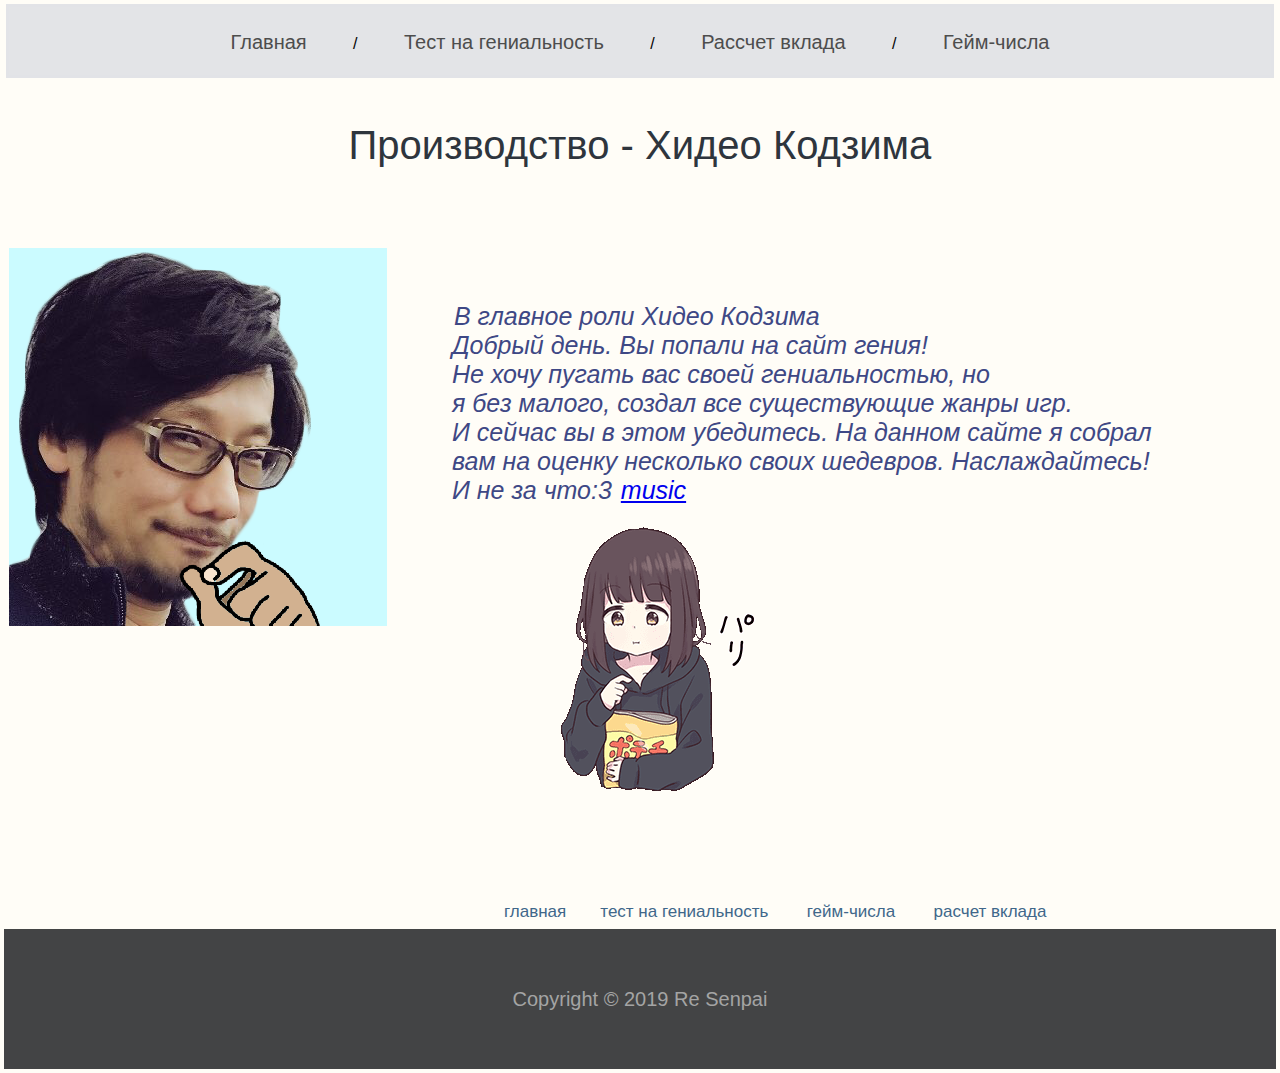
==== index.html @ 1b9aacb7 "my first site" ====
<!DOCTYPE html>
<html>
<head>
	<meta charset="utf-8">
	<title>Re senpai site</title>
	<link rel="stylesheet" type="text/css" href="style.css">
</head>

<body>
	<div id="header" class="poncho">
		<a href="index.html">Главная</a> <span> / </span>
		<a href="index_test.html">Тест на гениальность</a> <span> / </span>
		<a href="pandacode.html">Рассчет вклада</a> <span> / </span>
		<a href="index_4isla.html">Гейм-числа</a>	
	</div>

	<div id="content">
		<h1>Производство - Хидео Кодзима</h1>
		<img src="img/kojimaface2.png" alt="Фото гения"> <br>
		<div id="center">
			<div id="box_text">
				<em class="my_style">
					В главное роли Хидео Кодзима <br>
					Добрый день. Вы попали на сайт гения! <br>
					Не хочу пугать вас своей гениальностью, но <br>
					я без малого, создал все существующие жанры игр. <br>
					И сейчас вы в этом убедитесь. На данном сайте я собрал <br>
					вам на оценку несколько своих шедевров. Наслаждайтесь! <br>
					И не за что:3
					<a href="https://soundcloud.com/teamsesh/bones-tryingtocontroltheuncontrollable" target="_blank">music</a> <br>
				</em>
				<img src="img/eat_girl.gif">		
			</div>	
		</div>
		<div id="down">
			<a href="#">главная</a><a href="Qeustions.html">тест на гениальность</a> <a href="game4isla.html">гейм-числа</a> <a href="pandacode.html">расчет вклада</a>
		</div>	
	</div>	

	<div id="footer">
		Copyright ©	2019 Re Senpai
	</div>
</body>
</html>
---- style.css ----
* {
 margin: 2px;
 padding: 0px;
}

body {
	background-color: #FFFDF7;
	font-family: sans-serif;
}

/*#header {
	border: 3px solid #E2E3E7;
	background-color: #E3E4E7;
	min-width: 1280px;
	height: 50px;
	text-align: center;
	padding-top: 18px;
} */

#header {
    border: 3px solid #E2E3E7;
    background-color: #E3E4E7;
    min-width: 1200px;
    height: 50px;
    text-align: center;
    padding-top: 18px;
}

#center {
	width: 1200px;
	margin: auto;
}

#header a {
 color: #4d4d4d;
 font-size: 20px;
 font-weight: 100;
 text-align: left;
 text-decoration: none;
 height: 30px;
 line-height: 30px;
 display: inline-block;
}

#header span {
	padding: 0 38px;
}

#content {
	height: 806px;
	min-width: 1200px;
	margin: 0 auto;
}

#content h1 {
	min-width: 1200px;
	text-align: center;
	color: #2E353D;
	font-size: 40px;
	font-weight: 300;	
	margin-top: 45px;
	margin-bottom: 75px;
}

#content h3 {
    color: #242424;
    font-size: 35px;
    font-weight: 300;
    text-align: left;
    margin-left: 41px;
    margin-bottom: 52px;
}

#content h5 {
    color:  #242424;
    font-size: 24px;
    text-align: left;
}

#content img {
	margin-left: 5px;
	margin-top: 5px;
}

#content #box_text {
	width: auto;
	float: right;
	position: absolute;
	top: 300px;
	left: 450px;

}

#content #box {
    background-color: #E2E3E7;
    width: 1238px;
    height: 500px;
    margin: 0 auto;
    padding-top: 55px;
    padding-left: 38px;
}

#content #box p {
    color: #242424;
    font-size: 24px;
    font-weight: 100;
    text-align: left;
    margin-top: 37px;
    margin-bottom: 30px;
}

#content #box input {
    border: 1px solid #a0a0a0;
    background-color: #f5f5f5;
    width: 53px;
    height: 39px;
    padding-left: 10px;
    font-size: 20px;
    font-weight: 100;
    margin-bottom: 12px;
    position: relative;
    left: 585px;
    top: -41px;
}

#content #box a {
    display: block;
    float: left;
    background-color:  #8cbbd3;
    color:  #ffffff;
    font-size: 24px;
    font-weight: 300;
    text-align: center;
    text-decoration: none;
    margin-top: 30px;
    padding:11px 51px;
}

#content #box a:hover {
    background-color: #5ba1d3;
}

#content #answer4isla {
    width: 561px;
    height: 50px;
    margin-left: 0px;
    margin-top: 40px;
}

#content #answer4isla h3 {
    margin-left: 0;
    margin-bottom: 0;
    text-align: left;
}


#content #down {
	width: auto;
	float: right;
	position: absolute;
	top: 900px;
	left: 500px

}

#content #down a  {
    color: #40678a;
    font-size: 17px;
    font-weight: 200;
    text-align: center;
    text-decoration: none;
    padding-right:30px;
}

#content #answer4isla a {
   display: block;
    float: right;
    background-color: #8cbbd3;
    color: #ffffff;
    font-size: 24px;
    font-weight: 300;
    text-align: center;
    text-decoration: none;
    padding: 11px 51px;
    position: relative;
    left: 577px;
    bottom: 126px;

}


#footer {
	background-color: #434445;
    min-width: 800px;
    height: 140px;
    margin: 0 auto;
    text-align: center;
    color: #a4a4a4;
    font-size: 20px;
    font-weight: 100;
    line-height: 140px;
	
}


.my_style {
	font-size: 25px;
	color: #3E4885
}

#hack {
	height: 806px;
    min-width: 800px;
    margin: 0 auto;
}

#hack img {
    margin-left: 650px;
    margin-top: 200px;
}
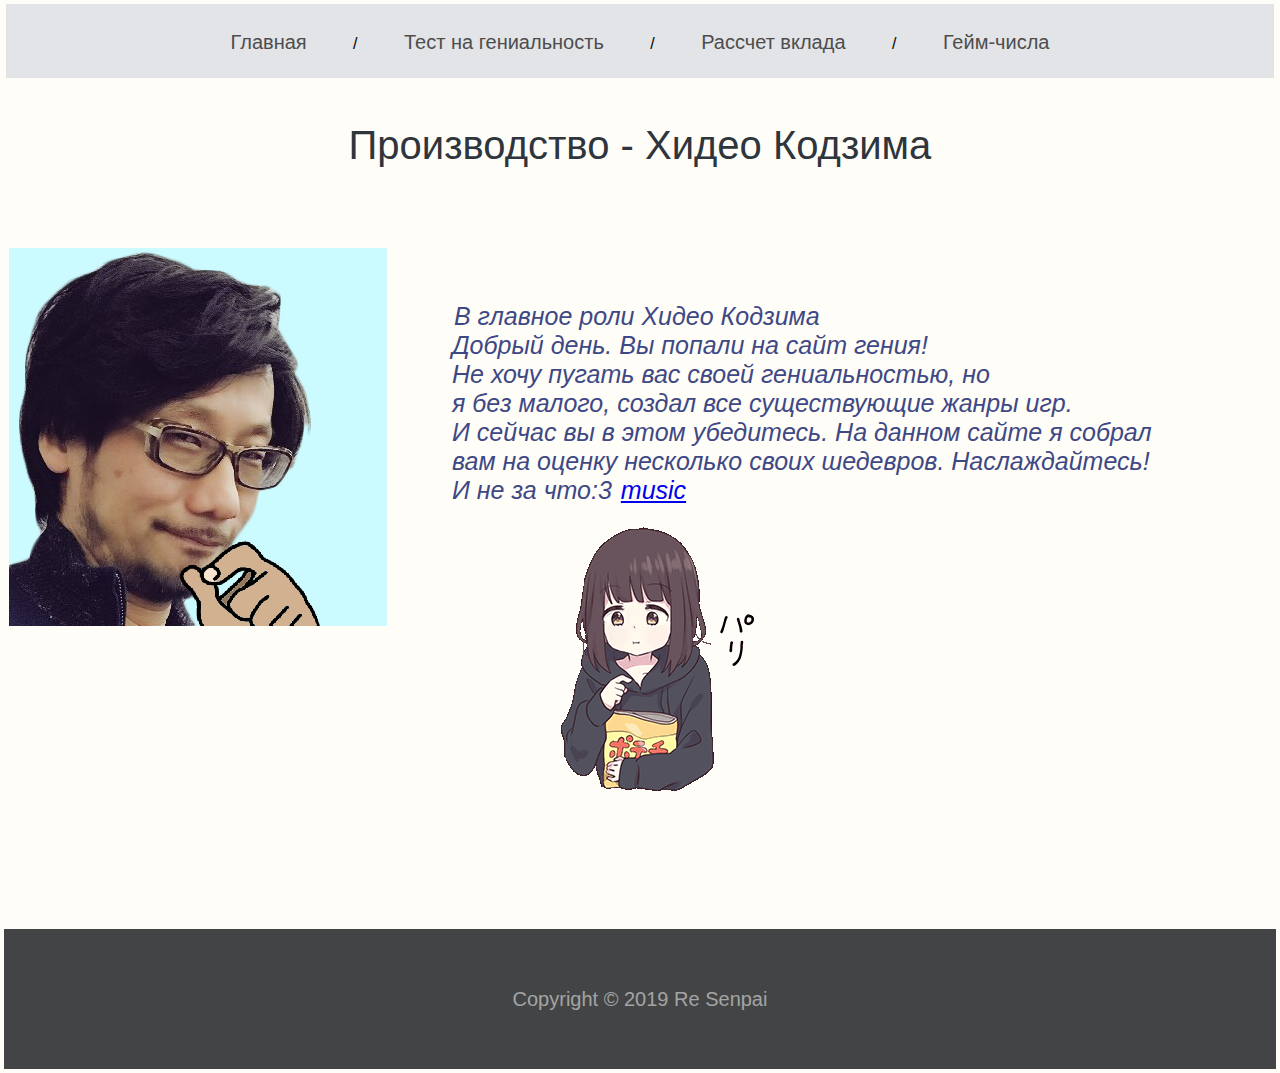
==== commit 447feab8: "Update index.html" ====
--- a/index.html
+++ b/index.html
@@ -31,9 +31,6 @@
 				</em>
 				<img src="img/eat_girl.gif">		
 			</div>	
-		</div>
-		<div id="down">
-			<a href="#">главная</a><a href="Qeustions.html">тест на гениальность</a> <a href="game4isla.html">гейм-числа</a> <a href="pandacode.html">расчет вклада</a>
 		</div>	
 	</div>	
 
@@ -41,4 +38,4 @@
 		Copyright ©	2019 Re Senpai
 	</div>
 </body>
-</html>+</html>
